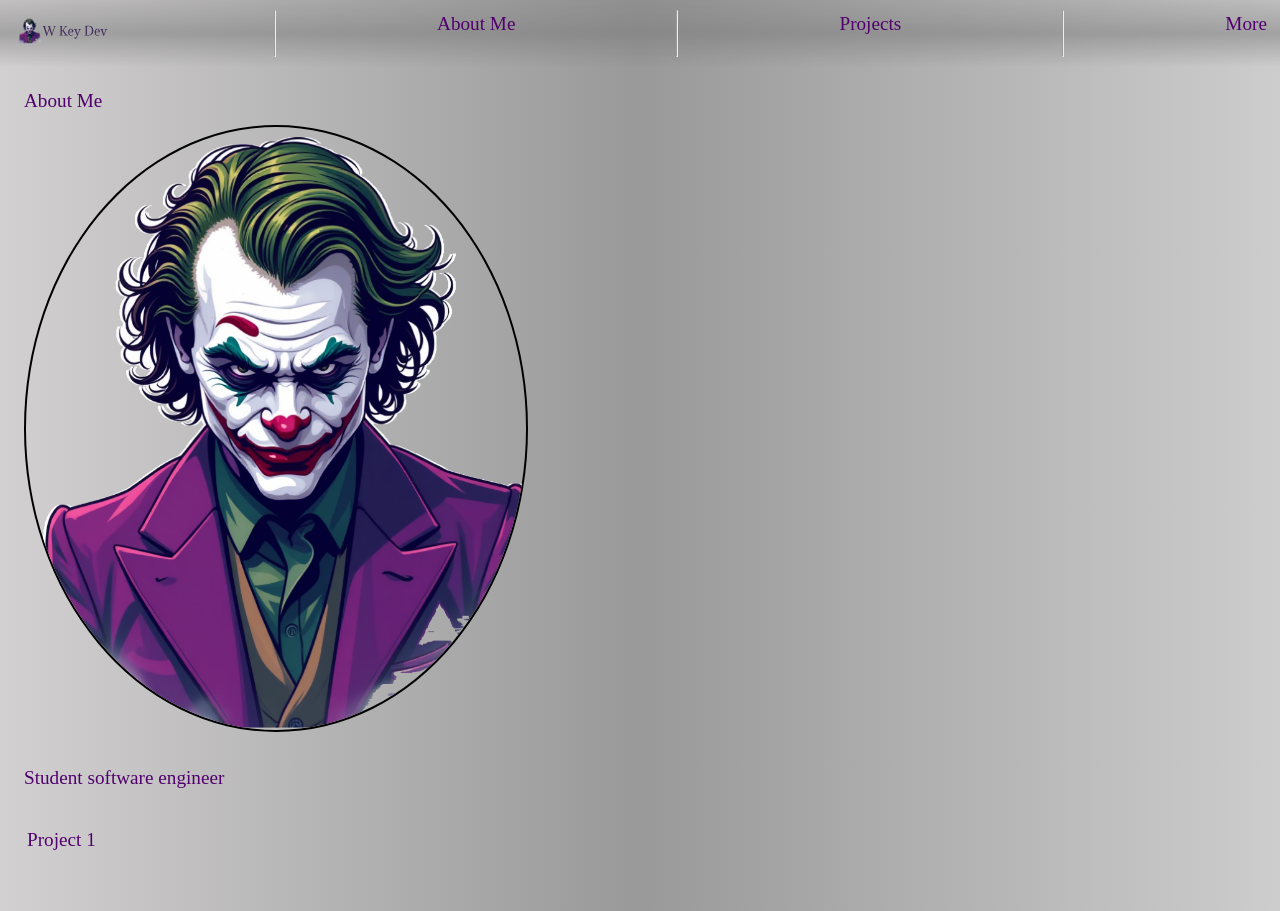
==== index.html @ af76eda5 "Update index.html" ====
<!DOCTYPE html>
<html>
<head>
    <meta charset="UTF-8" />
    <title>W Key Dev Home</title>
    <link rel="stylesheet" href="styles.css">
</head>




<body>


    <Header class="" >
        

        <div class="head">
            <a  class ="wkey"href="https://www.wkeydev.com"> <img class="logo" src="wkdlogo.svg" alt=""></a>
            <hr>
            <a href="">About Me</a>
            <hr>
            <a class="head-a" href="">Projects</a>
            <hr>
            <a class="head-a" href="">More</a>
        
        </div>

    </Header>


    <div class="cntnr">

       

        <div id="about-me">
            <div class="about-me" >
                <div class="">
                    <p>About Me</p>
                    <img class ="himg"src="imglogo.png" alt="About Image">
                </div>
                <p >Student software engineer </p>
            </div>
            <div class="about-me"></div>
            <div class="about-me"></div>
            <div class="about-me"></div>
            <div class="about-me"></div>
        </div>



        <div class="projects ">
            <a href="">Project 1</a>
            
            <!-- <a href="project-3">Project 1</a> -->
        </div>
    </div>
    
</body>
</html>
---- styles.css ----
*{
    margin: 0;
    padding:0;
}
body{
    background:linear-gradient(to right,rgb(210, 208, 208),rgba(0, 0, 0, 0.4),rgb(206, 205, 205));
    
    
    font-size: 1.2em;
    
    color:rgb(81, 0, 110);
}

a{color:rgb(81, 0, 110);
    text-decoration: none;
    padding:3px;
}

/* class */
.flex{
    display: flex;
    }
.jbtwn{
    justify-content: space-between;
}
/* class */

header{
   position:fixed;
   top: 0;
   left: 0;
   right: 0;
   bottom: ;
   background:linear-gradient(to bottom,rgba(62, 62, 62,0.1),rgba(119, 119, 119, 0.5),rgba(0,0,0,0));
   text-align: center;
   

}
.himg{
    width: 80vw;
    max-width: 500px;
    border-radius: 60%;
    border: 2px solid black;
}

.logo{
    
    border-radius: 0px;
    width:100px;
    
}


.wkey{
     

}

.head{
    display: flex;
    justify-content: space-between;
    padding: 10px;
    max-height: 60px;
}
.head a{
   
}

/* .abt-img{
    position: relative;
    top: -20px;
    width:300px;
} */


.div-size{
    height:300px;
}
.cntnr{
    padding: 60px 24px;

}

.about-me p{
    margin-bottom: 13px;
    margin-top: 30px;
}
#about-me{
    margin-bottom: 40px;
}
.idnt{
    text-indent: 50px ;
}
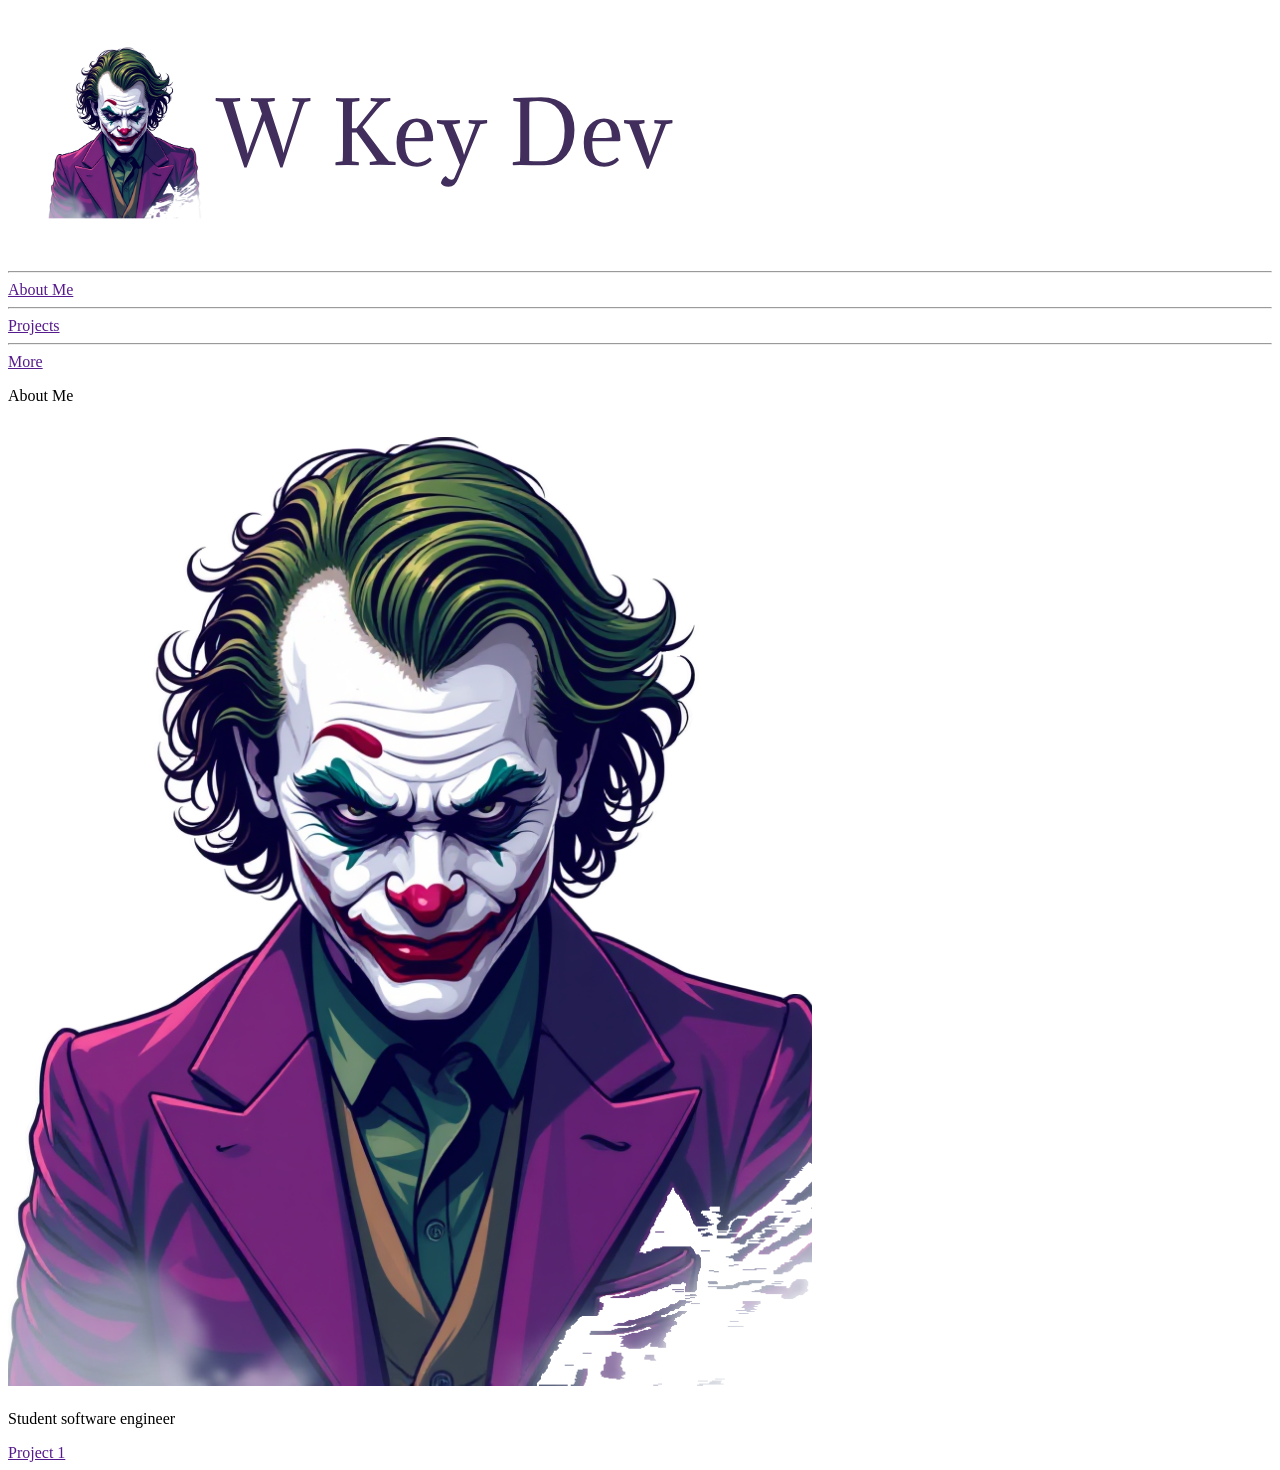
==== commit bb66efee: "Update index.html" ====
--- a/index.html
+++ b/index.html
@@ -3,7 +3,7 @@
 <head>
     <meta charset="UTF-8" />
     <title>W Key Dev Home</title>
-    <link rel="stylesheet" href="styles.css">
+    <link rel="stylesheet" href="style.css">
 </head>
 
 
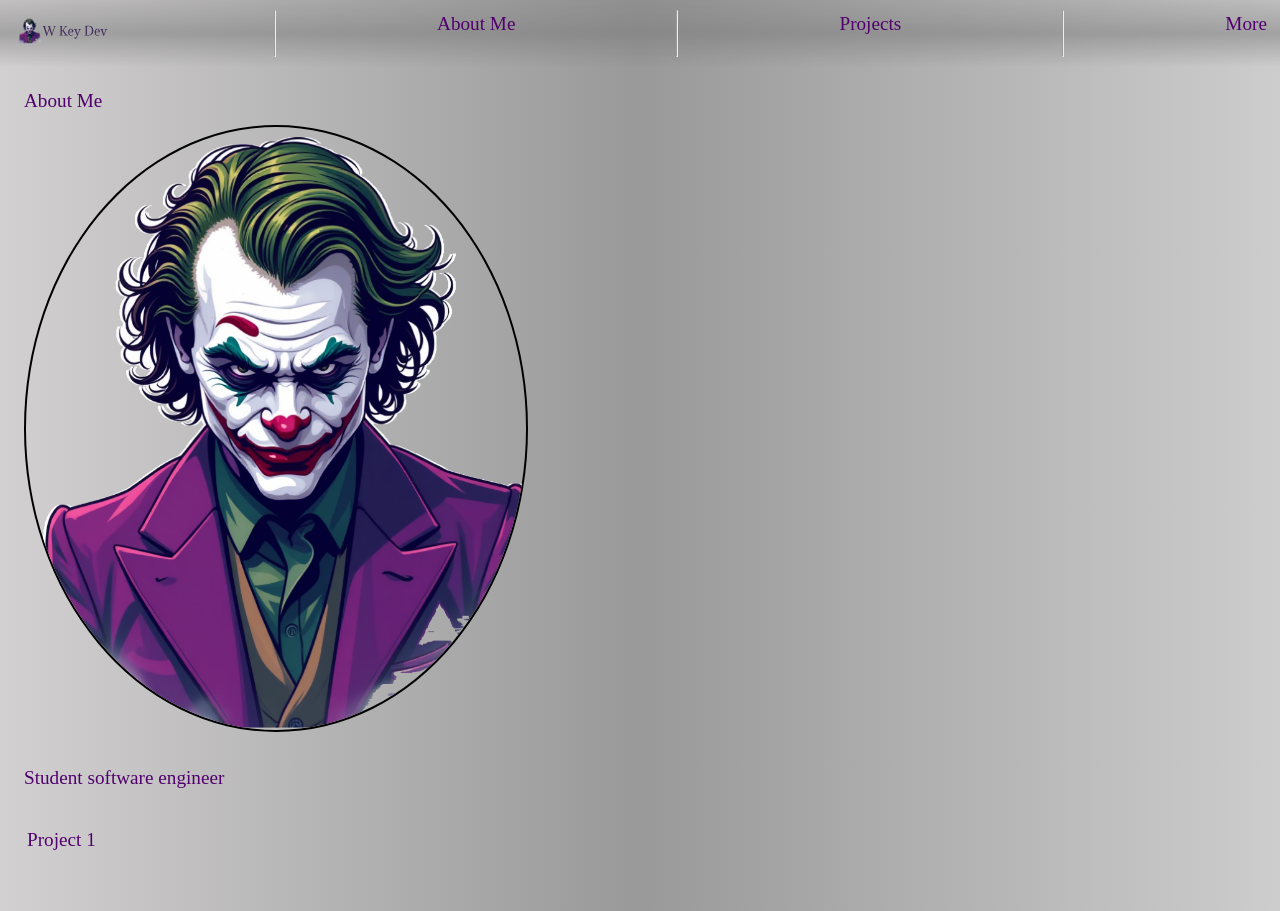
==== commit 505d7f5e: "Update index.html" ====
--- a/index.html
+++ b/index.html
@@ -3,7 +3,8 @@
 <head>
     <meta charset="UTF-8" />
     <title>W Key Dev Home</title>
-    <link rel="stylesheet" href="style.css">
+    <link rel="stylesheet" href="styles.css">
+    <meta name="viewport" content="width=device-width, initial-scale=1.0" />
 </head>
 
 
--- a/styles.css
+++ b/styles.css
@@ -0,0 +1,94 @@
+*{
+    margin: 0;
+    padding:0;
+}
+
+body{
+    background:linear-gradient(to right,rgb(210, 208, 208),rgba(0, 0, 0, 0.4),rgb(206, 205, 205));
+    
+    
+    font-size: 1.2em;
+    
+    color:rgb(81, 0, 110);
+}
+
+a{color:rgb(81, 0, 110);
+    text-decoration: none;
+    padding:3px;
+}
+
+/* class */
+.flex{
+    display: flex;
+    }
+.jbtwn{
+    justify-content: space-between;
+}
+/* class */
+
+header{
+   position:fixed;
+   top: 0;
+   left: 0;
+   right: 0;
+   bottom: ;
+   background:linear-gradient(to bottom,rgba(62, 62, 62,0.1),rgba(119, 119, 119, 0.5),rgba(0,0,0,0));
+   text-align: center;
+   
+
+}
+.himg{
+    width: 80vw;
+    max-width: 500px;
+    border-radius: 60%;
+    border: 2px solid black;
+}
+
+.logo{
+    
+    border-radius: 0px;
+    width:100px;
+    
+}
+
+
+.wkey{
+     
+
+}
+
+.head{
+    display: flex;
+    justify-content: space-between;
+    padding: 10px;
+    max-height: 60px;
+}
+.head a{
+   
+}
+
+/* .abt-img{
+    position: relative;
+    top: -20px;
+    width:300px;
+} */
+
+
+.div-size{
+    height:300px;
+}
+.cntnr{
+    padding: 60px 24px;
+
+}
+
+.about-me p{
+    margin-bottom: 13px;
+    margin-top: 30px;
+}
+#about-me{
+    margin-bottom: 40px;
+}
+.idnt{
+    text-indent: 50px ;
+}
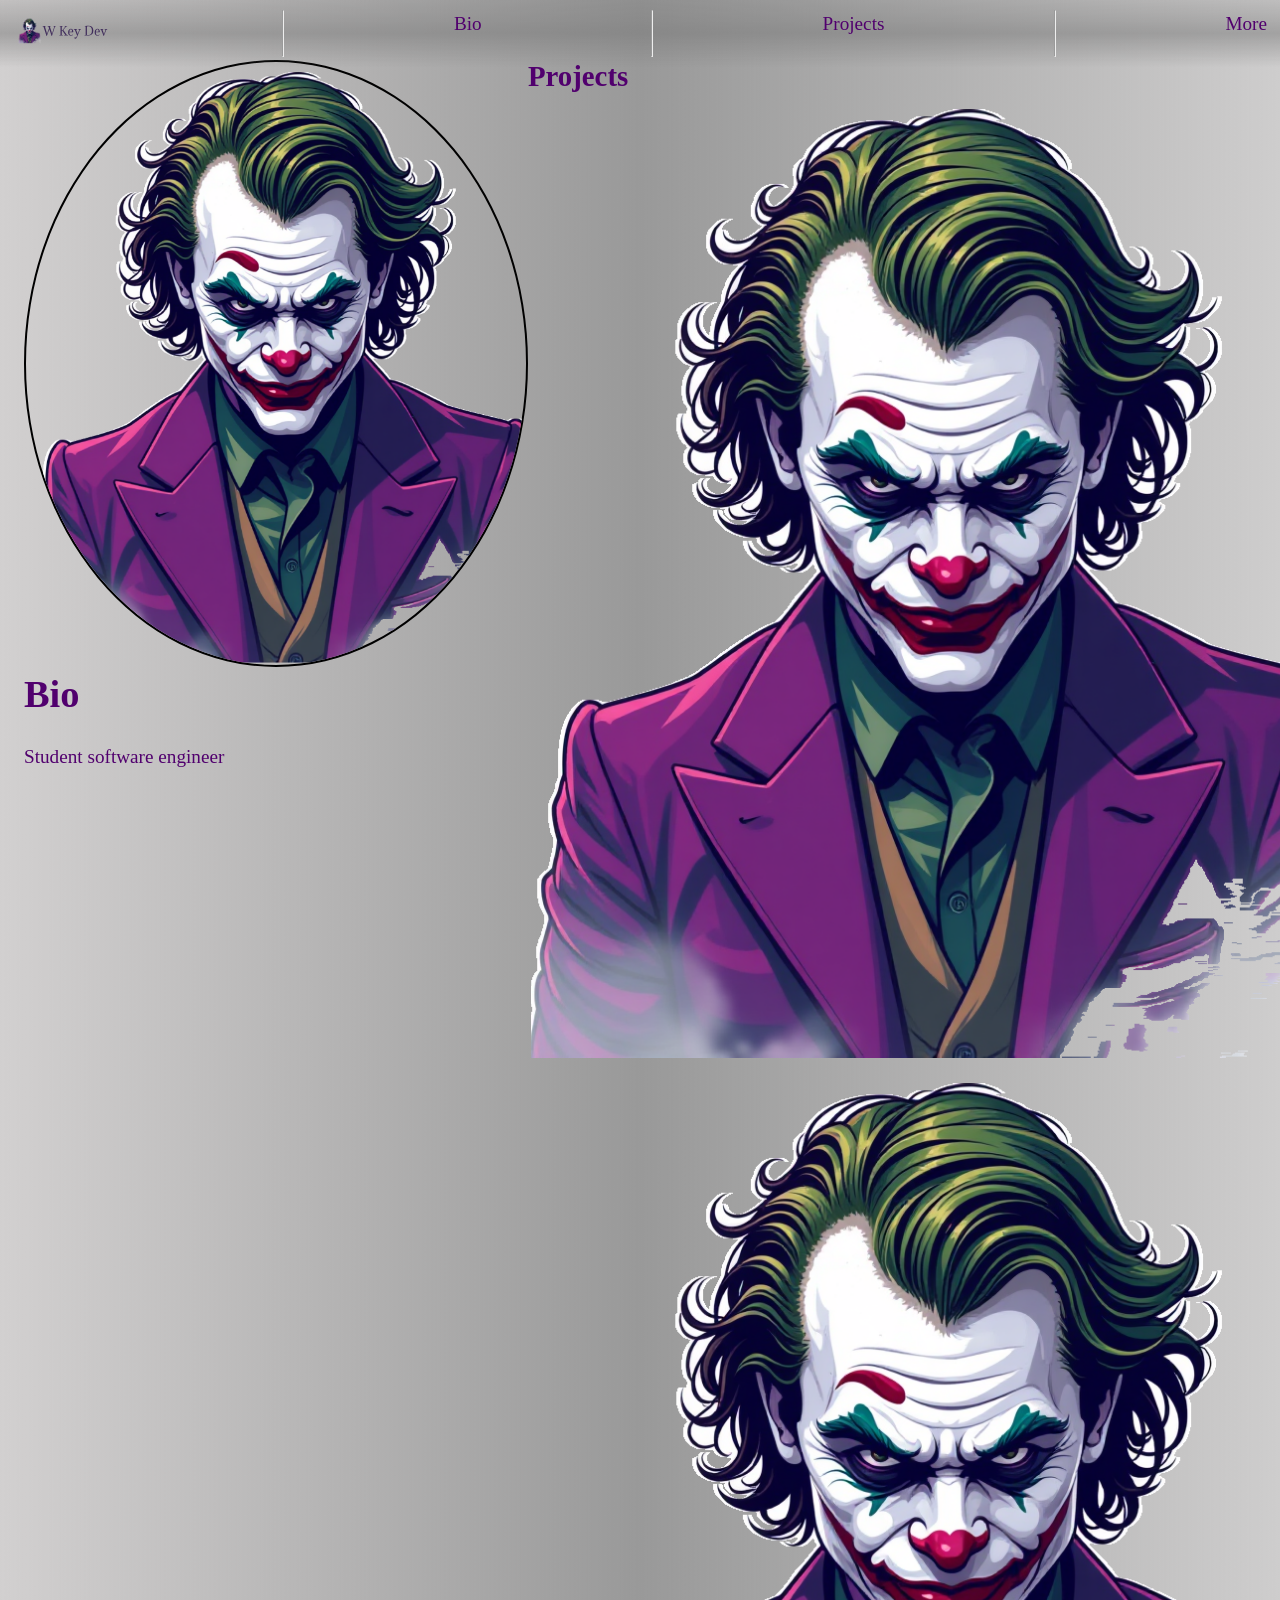
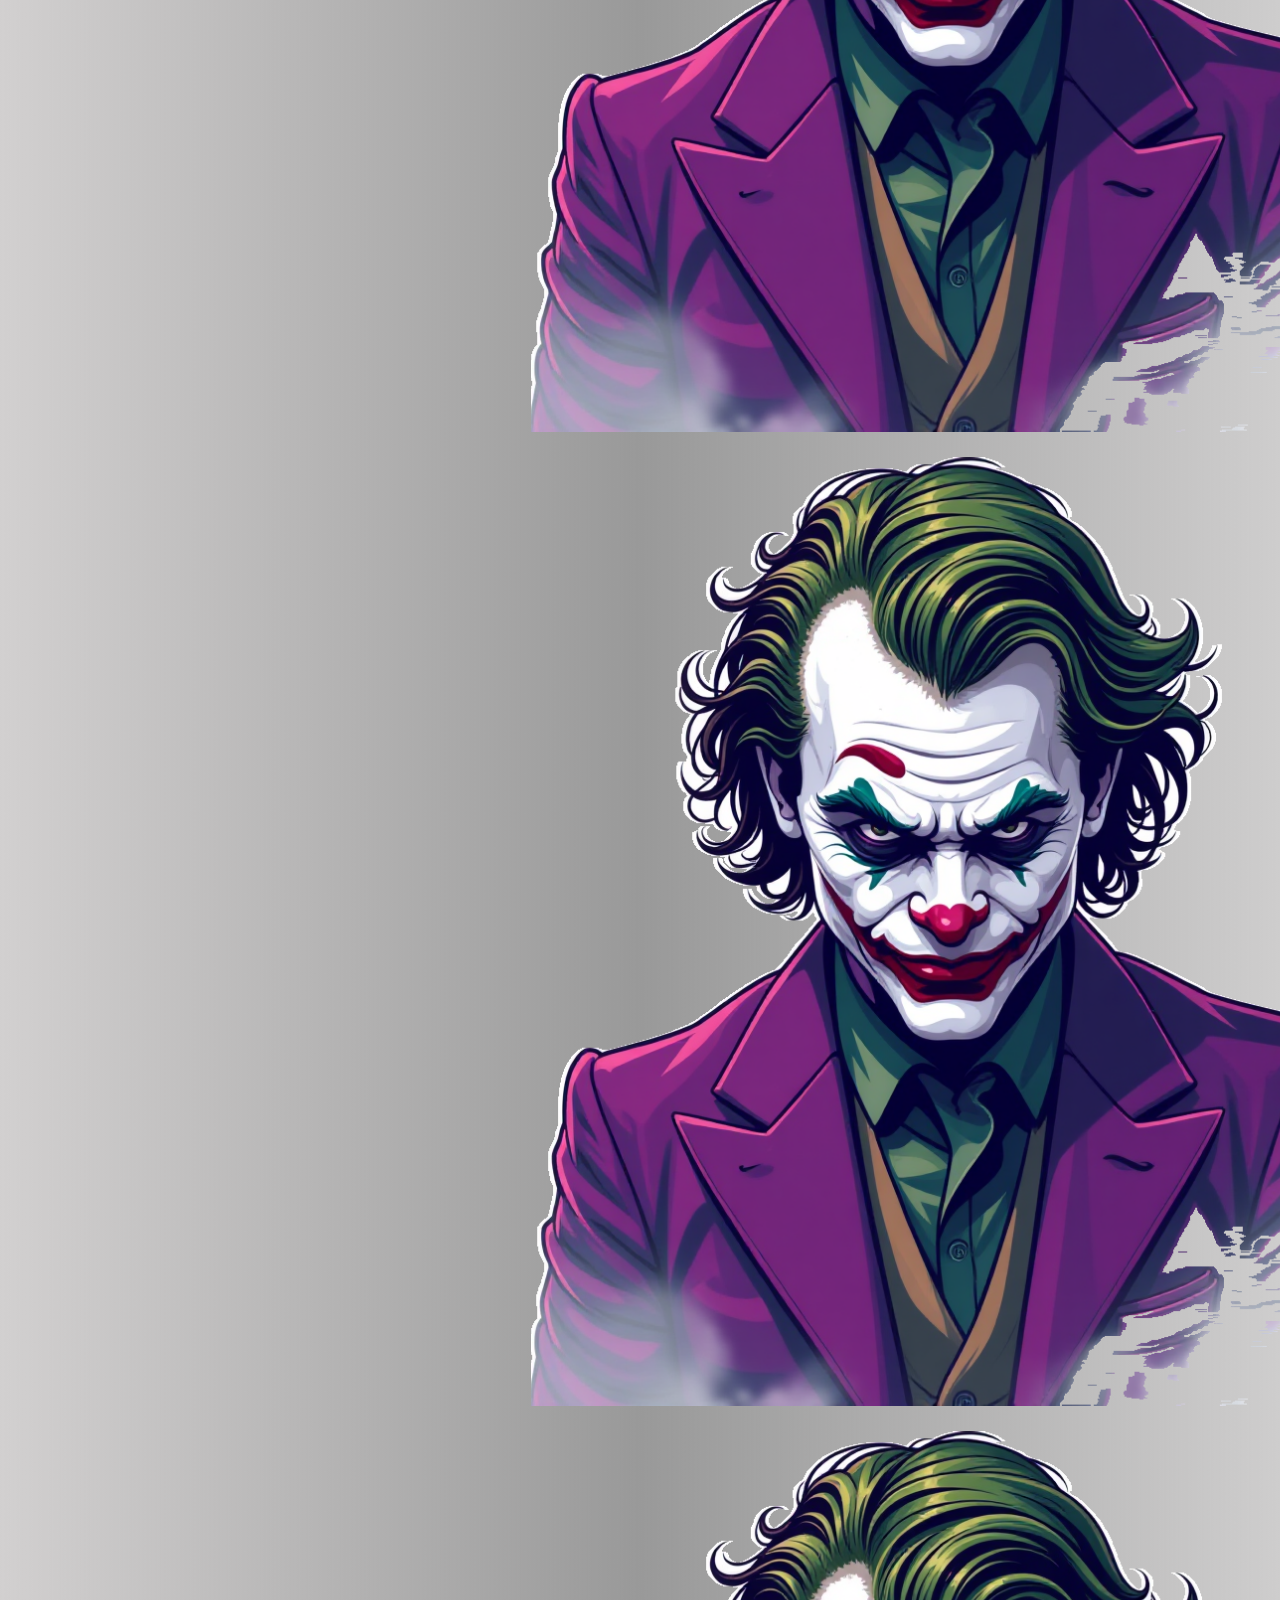
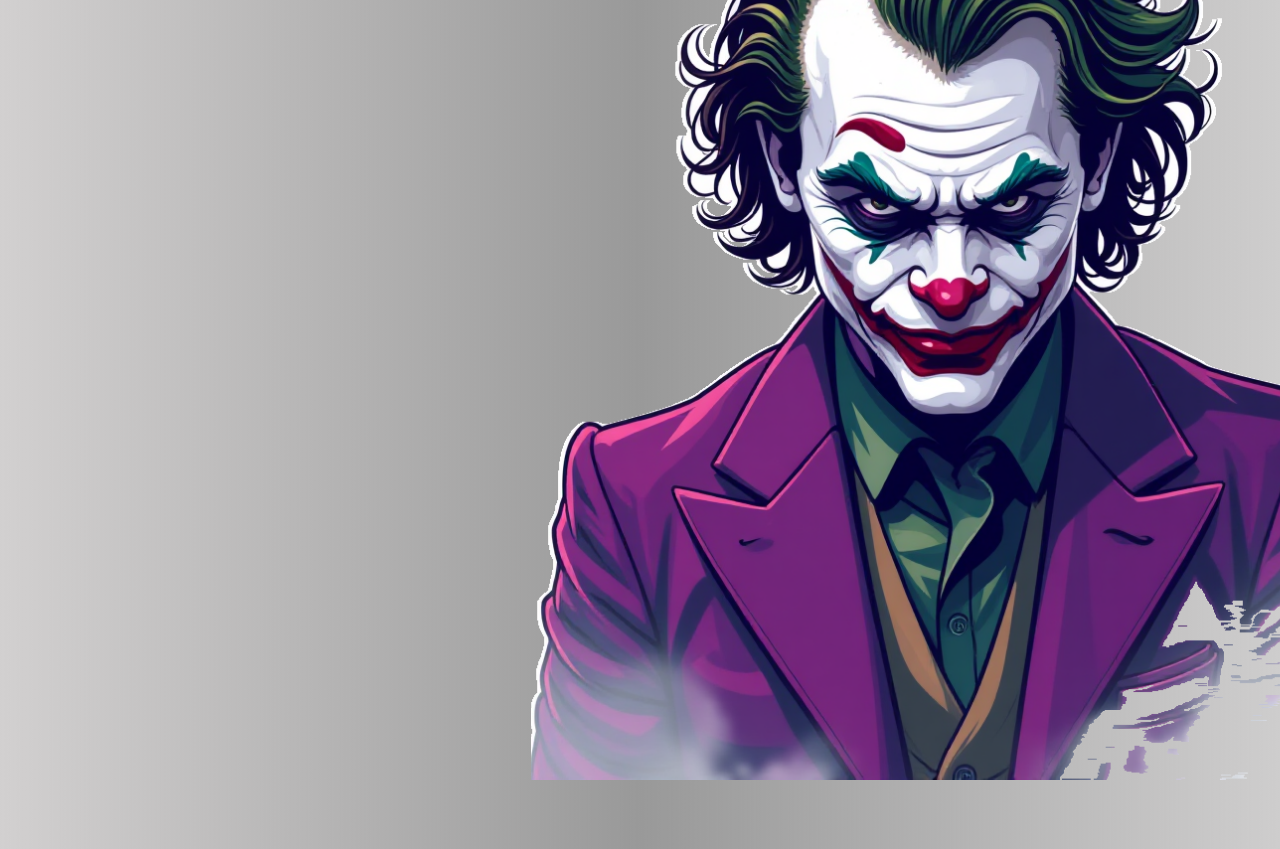
==== commit 7e98d61c: "Update index.html" ====
--- a/index.html
+++ b/index.html
@@ -2,9 +2,8 @@
 <html>
 <head>
     <meta charset="UTF-8" />
-    <title>W Key Dev Home</title>
+    <title>projects</title>
     <link rel="stylesheet" href="styles.css">
-    <meta name="viewport" content="width=device-width, initial-scale=1.0" />
 </head>
 
 
@@ -19,7 +18,7 @@
         <div class="head">
             <a  class ="wkey"href="https://www.wkeydev.com"> <img class="logo" src="wkdlogo.svg" alt=""></a>
             <hr>
-            <a href="">About Me</a>
+            <a href="">Bio</a>
             <hr>
             <a class="head-a" href="">Projects</a>
             <hr>
@@ -34,26 +33,33 @@
 
        
 
-        <div id="about-me">
-            <div class="about-me" >
-                <div class="">
-                    <p>About Me</p>
-                    <img class ="himg"src="imglogo.png" alt="About Image">
+        <div class="flex flex-wrap jbtwn">
+            <div id="about ">
+                <div class="about-me" >
+                    <div class="">
+                        <!-- <p>About Me</p> -->
+                        <img class ="himg"src="imglogo.png" alt="About Image">
+                    </div>
+
+                    <h1>Bio</h1>
+                    <p >Student software engineer </p>
                 </div>
-                <p >Student software engineer </p>
+            
             </div>
-            <div class="about-me"></div>
-            <div class="about-me"></div>
-            <div class="about-me"></div>
-            <div class="about-me"></div>
-        </div>
 
 
 
-        <div class="projects ">
-            <a href="">Project 1</a>
-            
-            <!-- <a href="project-3">Project 1</a> -->
+            <div class="projects ">
+                <h2>Projects</h2>
+                <div class="project">
+                    <a href="#"><img src="imglogo.png" alt=""></a>
+                    <a href="#"><img src="imglogo.png" alt=""></a>
+                    <a href="#"><img src="imglogo.png" alt=""></a>
+                    <a href="#"><img src="imglogo.png" alt=""></a>
+                </div>
+                
+                <!-- <a href="project-3">Project 1</a> -->
+            </div>
         </div>
     </div>
     
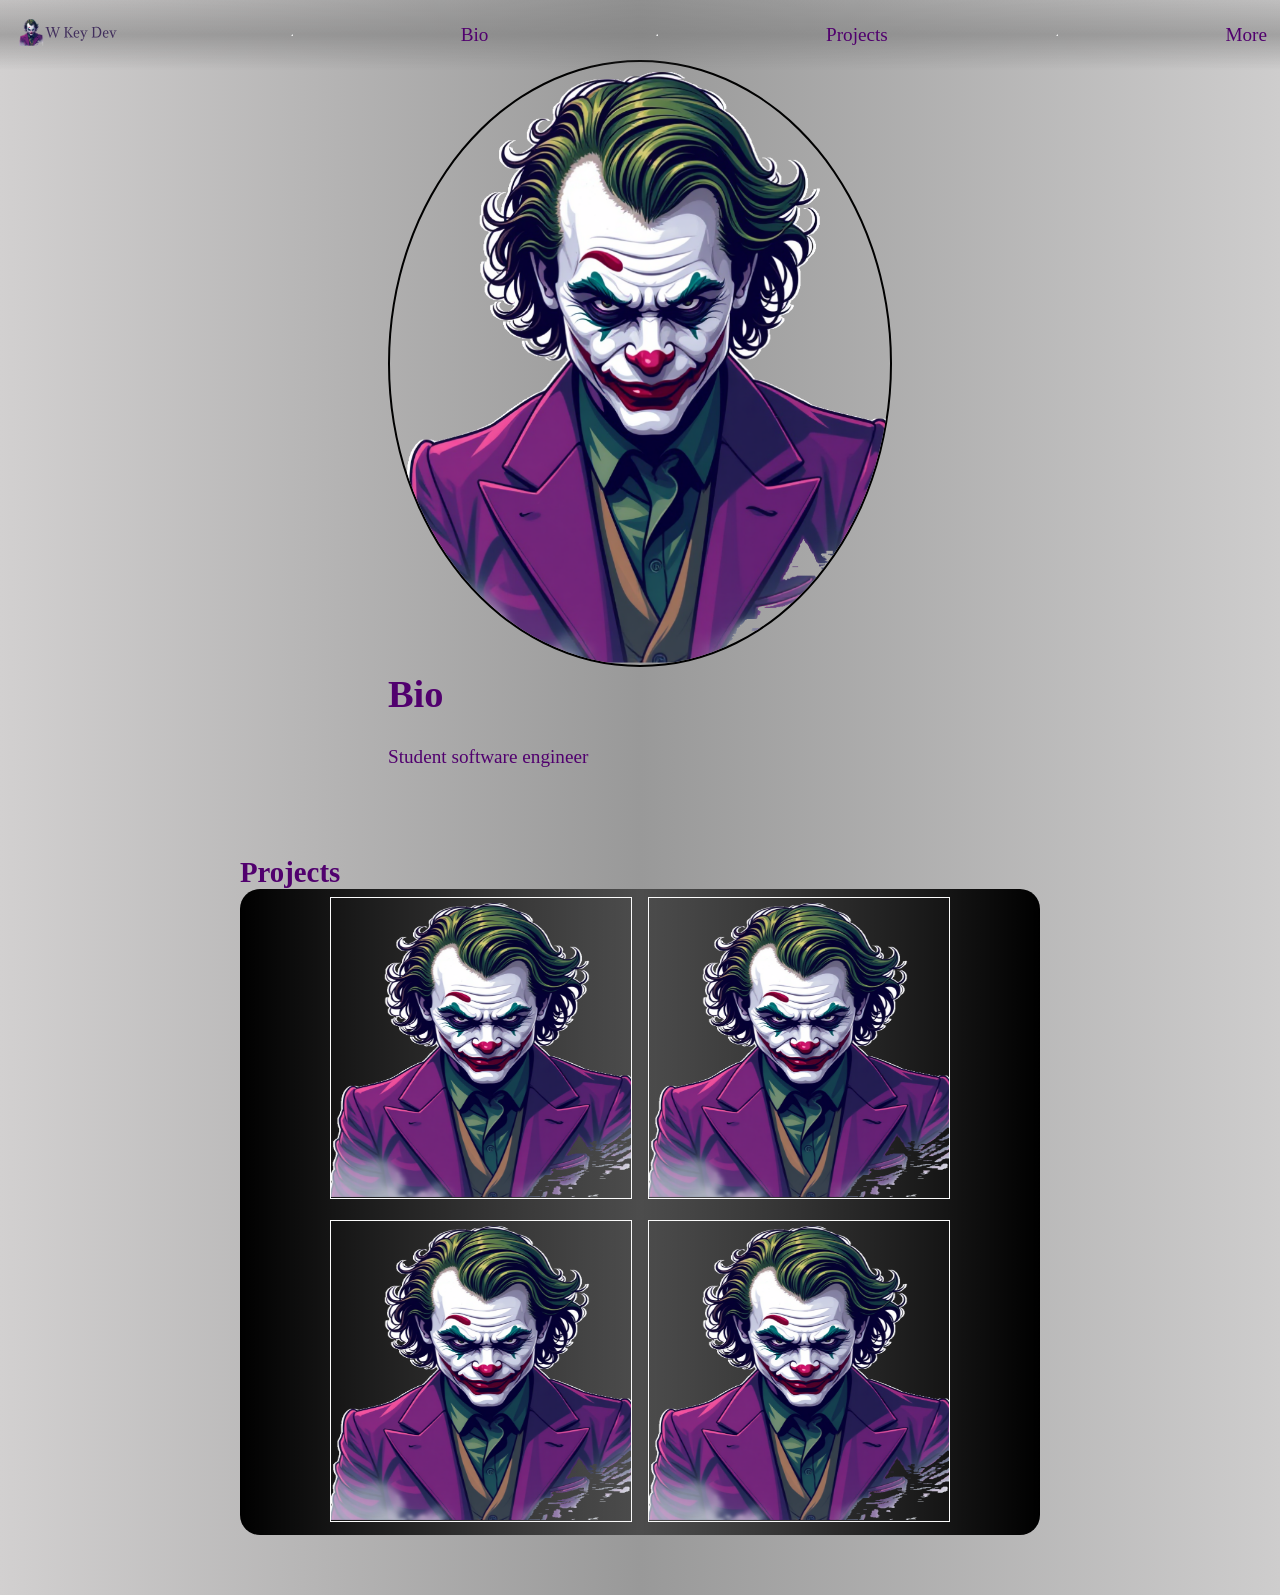
==== commit 8d36bd53: "Add files via upload" ====
--- a/index.html
+++ b/index.html
@@ -64,4 +64,4 @@
     </div>
     
 </body>
-</html>
+</html>
--- a/styles.css
+++ b/styles.css
@@ -2,7 +2,9 @@
     margin: 0;
     padding:0;
 }
-
+html{
+    box-sizing: border-box;
+}
 body{
     background:linear-gradient(to right,rgb(210, 208, 208),rgba(0, 0, 0, 0.4),rgb(206, 205, 205));
     
@@ -17,14 +19,34 @@
     padding:3px;
 }
 
+
+
 /* class */
+
+
+
 .flex{
     display: flex;
     }
+
+.flex-wrap{
+    flex-wrap:wrap;
+}
+    
+
+
 .jbtwn{
-    justify-content: space-between;
+    justify-content: space-evenly;
 }
+
+.mgn{
+    margin-right:30px
+}
+
+
+
 /* class */
+
 
 header{
    position:fixed;
@@ -38,7 +60,7 @@
 
 }
 .himg{
-    width: 80vw;
+    width: 85vw;
     max-width: 500px;
     border-radius: 60%;
     border: 2px solid black;
@@ -47,7 +69,8 @@
 .logo{
     
     border-radius: 0px;
-    width:100px;
+    width:110px;
+    max-height: 40px;
     
 }
 
@@ -62,9 +85,35 @@
     justify-content: space-between;
     padding: 10px;
     max-height: 60px;
+    align-items: center;
 }
 .head a{
    
+}
+
+.projects{
+    margin-top:75px;
+}
+
+.project{
+    display: flex;
+    flex-wrap:wrap;
+    justify-content: space-between;
+    justify-content:center;
+    width:80vw;
+    margin-left:auto;
+    margin-right:auto;
+    background:linear-gradient(to right,rgba(0,0,0,1), rgba(0,0,0,.5), rgba(0,0,0,1));
+    max-width:800px;
+    text-align: center;
+    border-radius:20px;
+    min-width:320px;
+}
+.project img{
+    width:300px;
+    height:300px;
+    border:1px solid rgb(251, 251, 251);
+    margin:5px;
 }
 
 /* .abt-img{
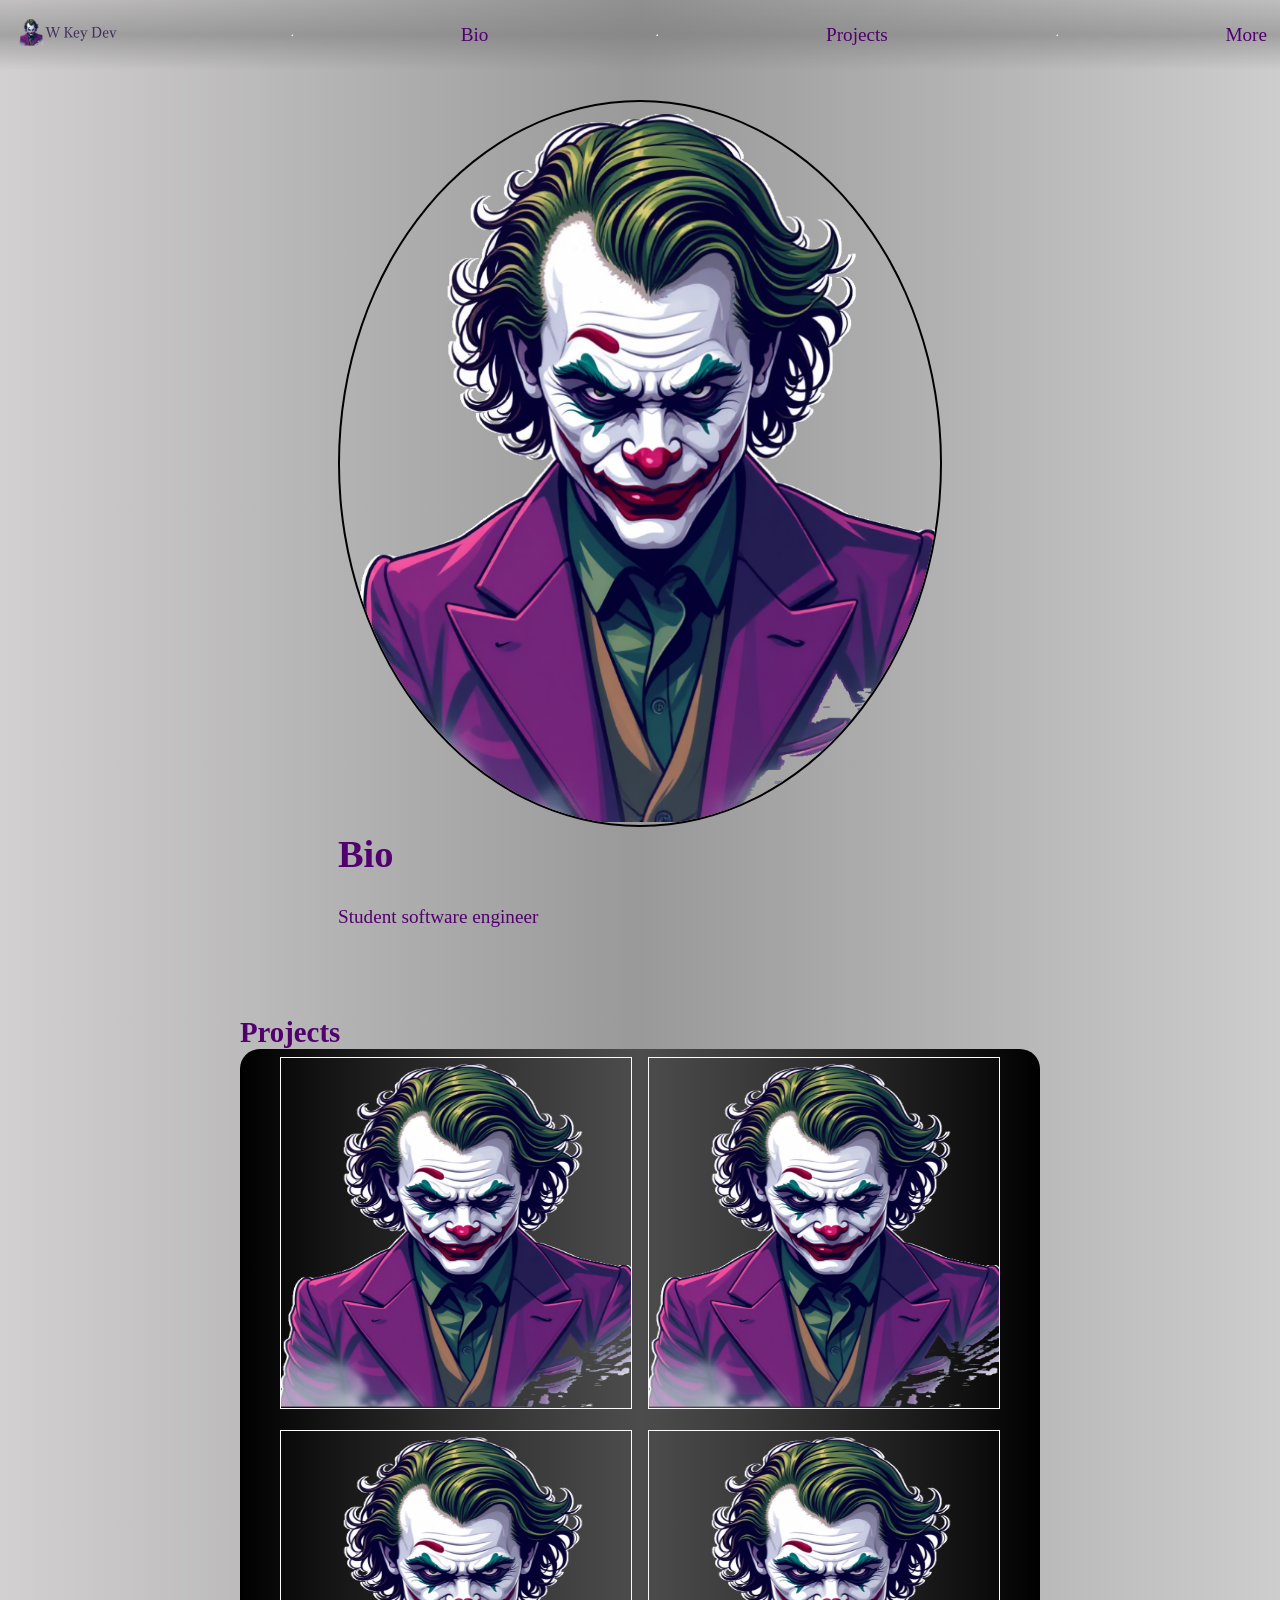
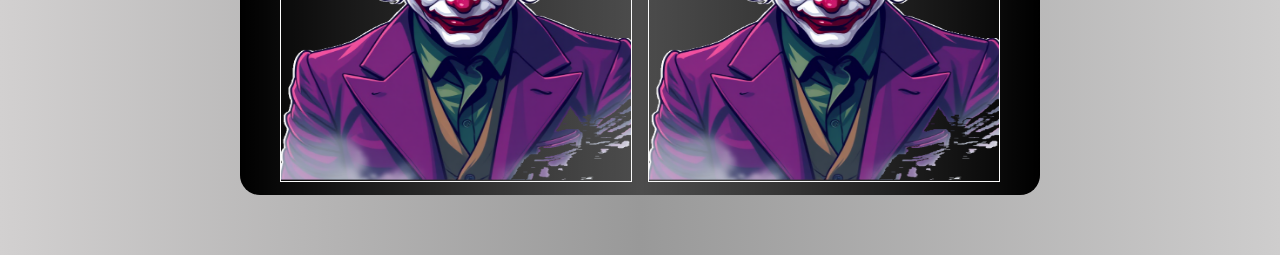
==== commit cd9f9bb4: "Add files via upload" ====
--- a/index.html
+++ b/index.html
@@ -34,7 +34,7 @@
        
 
         <div class="flex flex-wrap jbtwn">
-            <div id="about ">
+            <div id="about " class="mt">
                 <div class="about-me" >
                     <div class="">
                         <!-- <p>About Me</p> -->
--- a/styles.css
+++ b/styles.css
@@ -60,8 +60,8 @@
 
 }
 .himg{
-    width: 85vw;
-    max-width: 500px;
+    width: 95vw;
+    max-width: 600px;
     border-radius: 60%;
     border: 2px solid black;
 }
@@ -110,8 +110,8 @@
     min-width:320px;
 }
 .project img{
-    width:300px;
-    height:300px;
+    width:350px;
+    height:350px;
     border:1px solid rgb(251, 251, 251);
     margin:5px;
 }
@@ -136,8 +136,12 @@
     margin-top: 30px;
 }
 #about-me{
+    padding-top: 40px;
     margin-bottom: 40px;
 }
 .idnt{
     text-indent: 50px ;
 }
+.mt{
+    margin-top:40px;
+}
